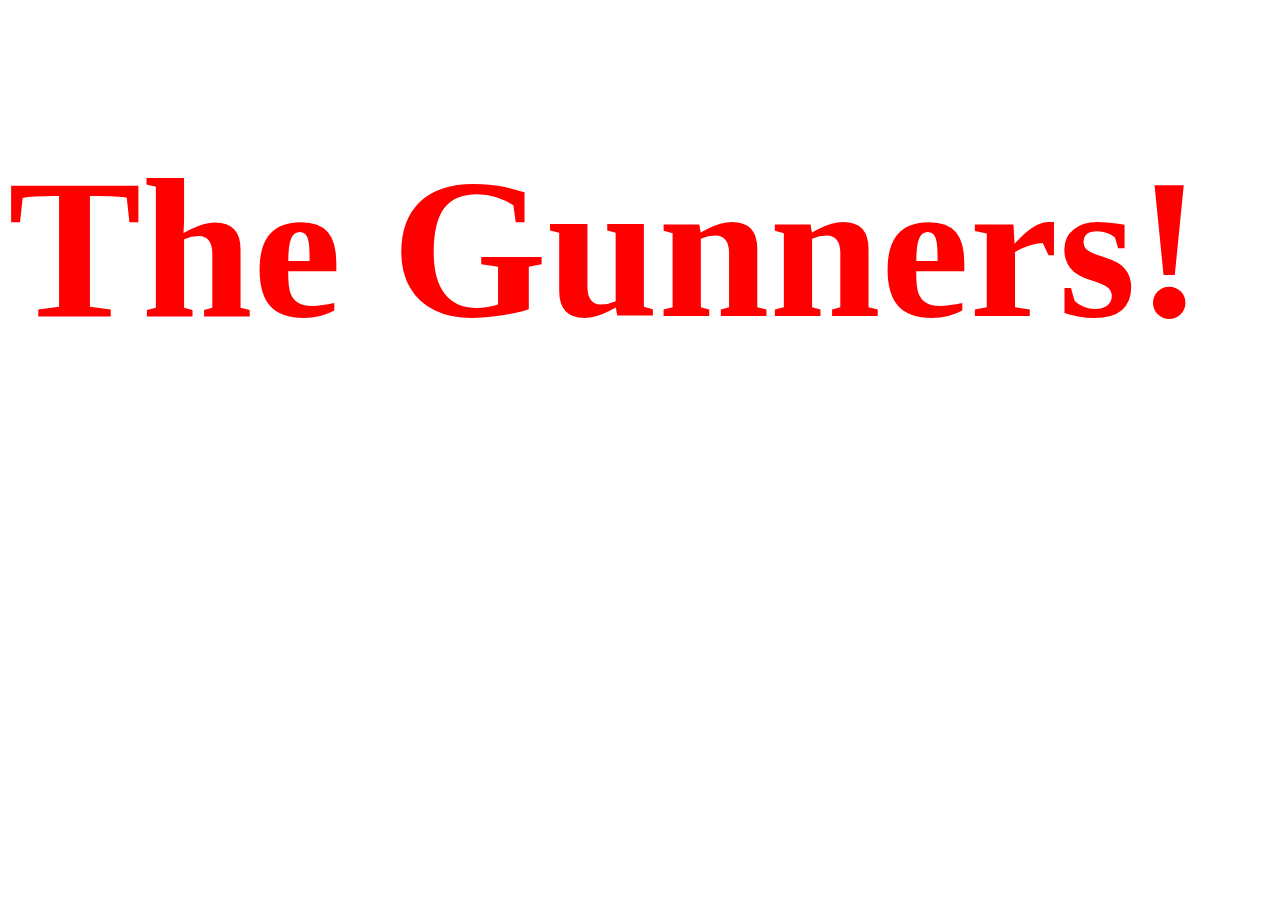
==== index.html @ b9a5c3c1 "initial commit" ====
<!DOCTYPE html>
<html lang="en">
<head>
    <meta charset="UTF-8">
    <meta name="viewport" content="width=device-width, initial-scale=1.0">
    <link rel="stylesheet" href="assets/css/style.css">
    <title>The Gunners Quiz</title>
</head>
<body>
    <h1>The Gunners!</h1>
</body>
</html>
---- assets/css/style.css ----
body {
    color: red;
    font-size: 100px;
}
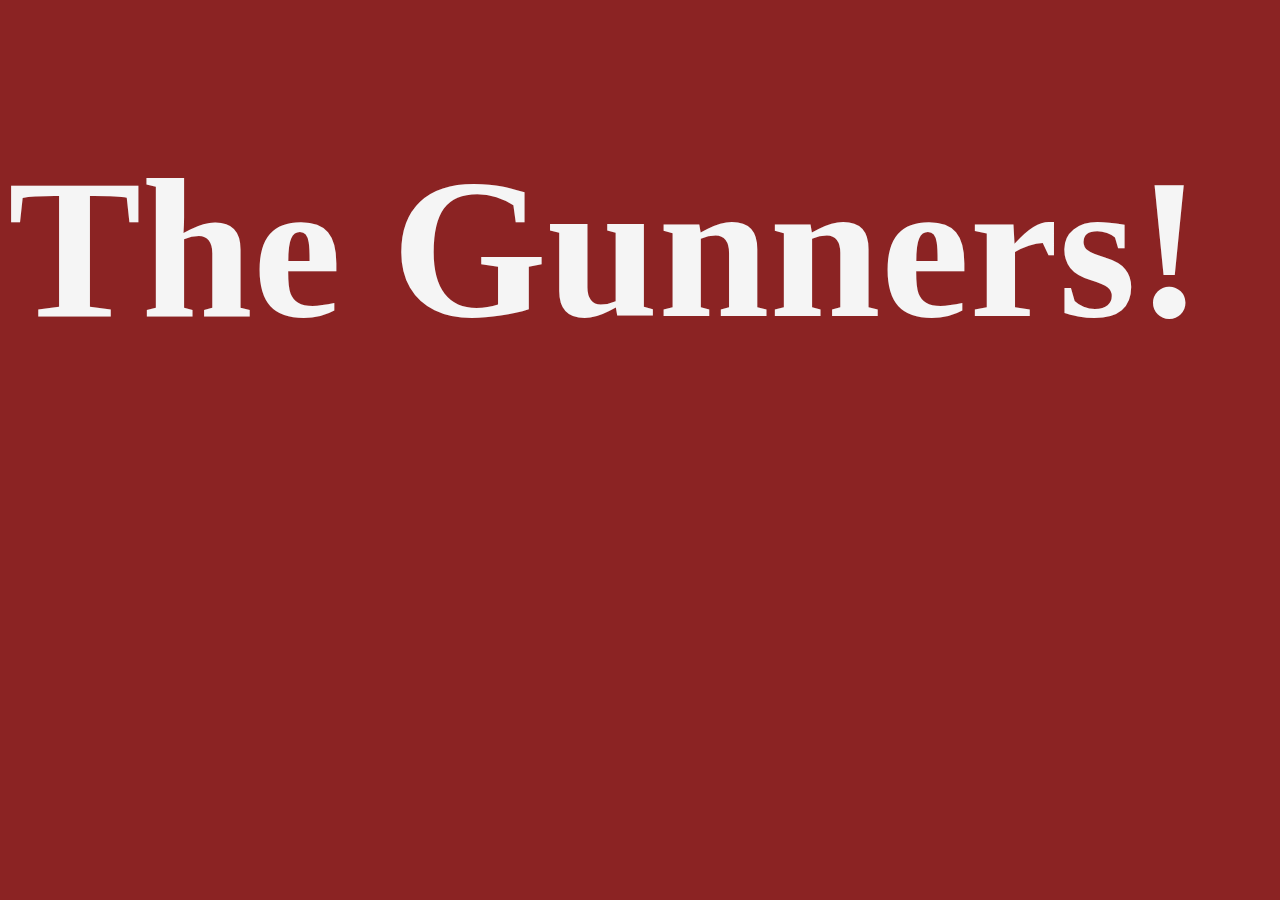
==== commit 27bf0ad5: "add base structure for js" ====
--- a/index.html
+++ b/index.html
@@ -8,5 +8,7 @@
 </head>
 <body>
     <h1>The Gunners!</h1>
+
+    <script src="assets/js/javascript.js"></script>
 </body>
 </html>--- a/assets/css/style.css
+++ b/assets/css/style.css
@@ -1,4 +1,5 @@
 body {
-    color: red;
+    color: whitesmoke;
     font-size: 100px;
+    background-color: rgb(139, 35, 35);
 }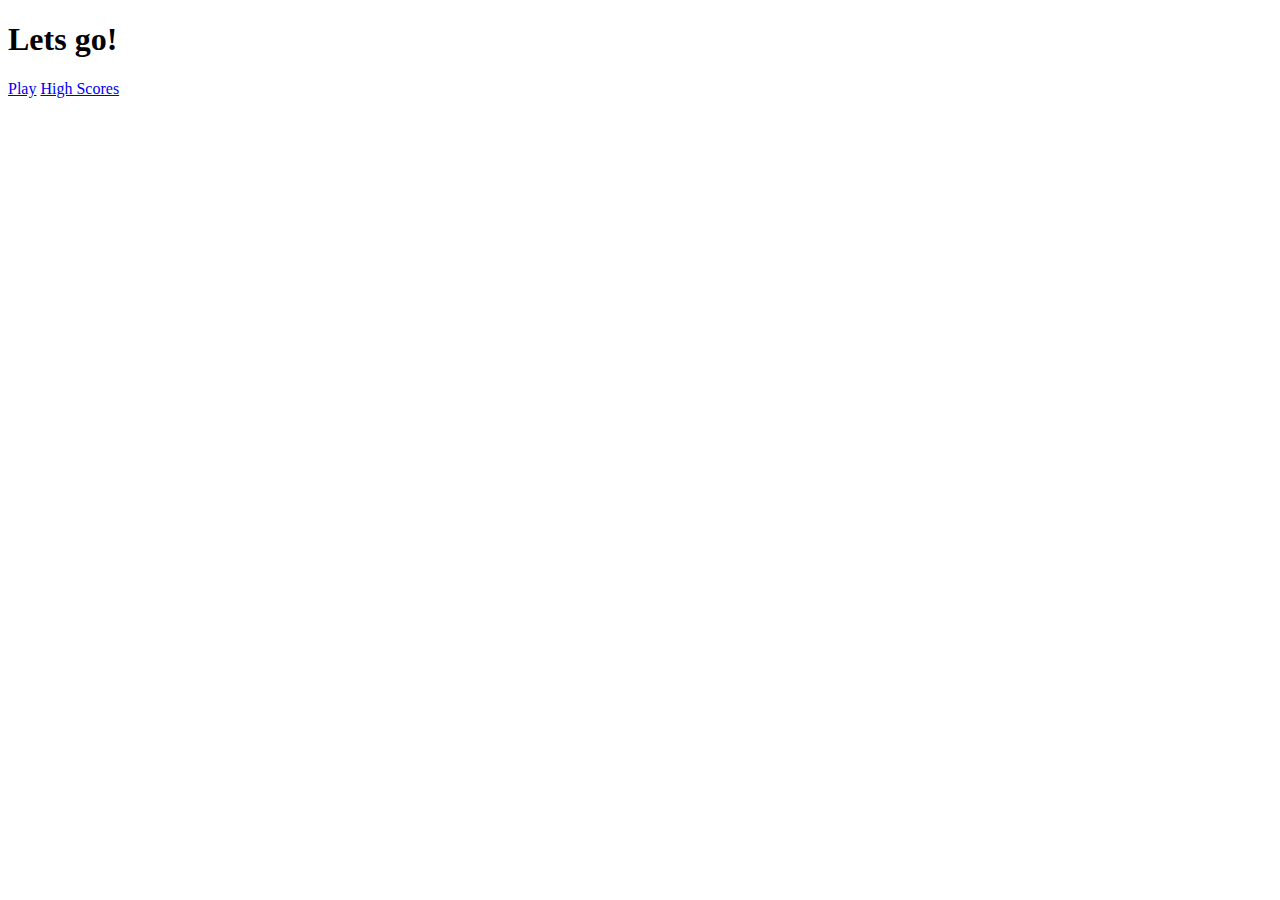
==== commit 4f972a7c: "add buttons to html" ====
--- a/index.html
+++ b/index.html
@@ -3,11 +3,17 @@
 <head>
     <meta charset="UTF-8">
     <meta name="viewport" content="width=device-width, initial-scale=1.0">
+    <title>The Gunners Quiz</title>
     <link rel="stylesheet" href="assets/css/style.css">
-    <title>The Gunners Quiz</title>
 </head>
 <body>
-    <h1>The Gunners!</h1>
+    <div class="container">
+        <div id="home" class="flex-column flex-center">
+            <h1>Lets go!</h1>
+            <a href="/game.html" class="btn">Play</a>
+            <a href="/highscores.html" id="highscore.btn" class="btn">High Scores</a>
+        </div>
+    </div>
 
     <script src="assets/js/javascript.js"></script>
 </body>
--- a/assets/css/style.css
+++ b/assets/css/style.css
@@ -1,5 +1,3 @@
-body {
-    color: whitesmoke;
-    font-size: 100px;
-    background-color: rgb(139, 35, 35);
-}+/* importing google fonts */
+@import url('https://fonts.googleapis.com/css2?family=Roboto+Slab&display=swap');
+
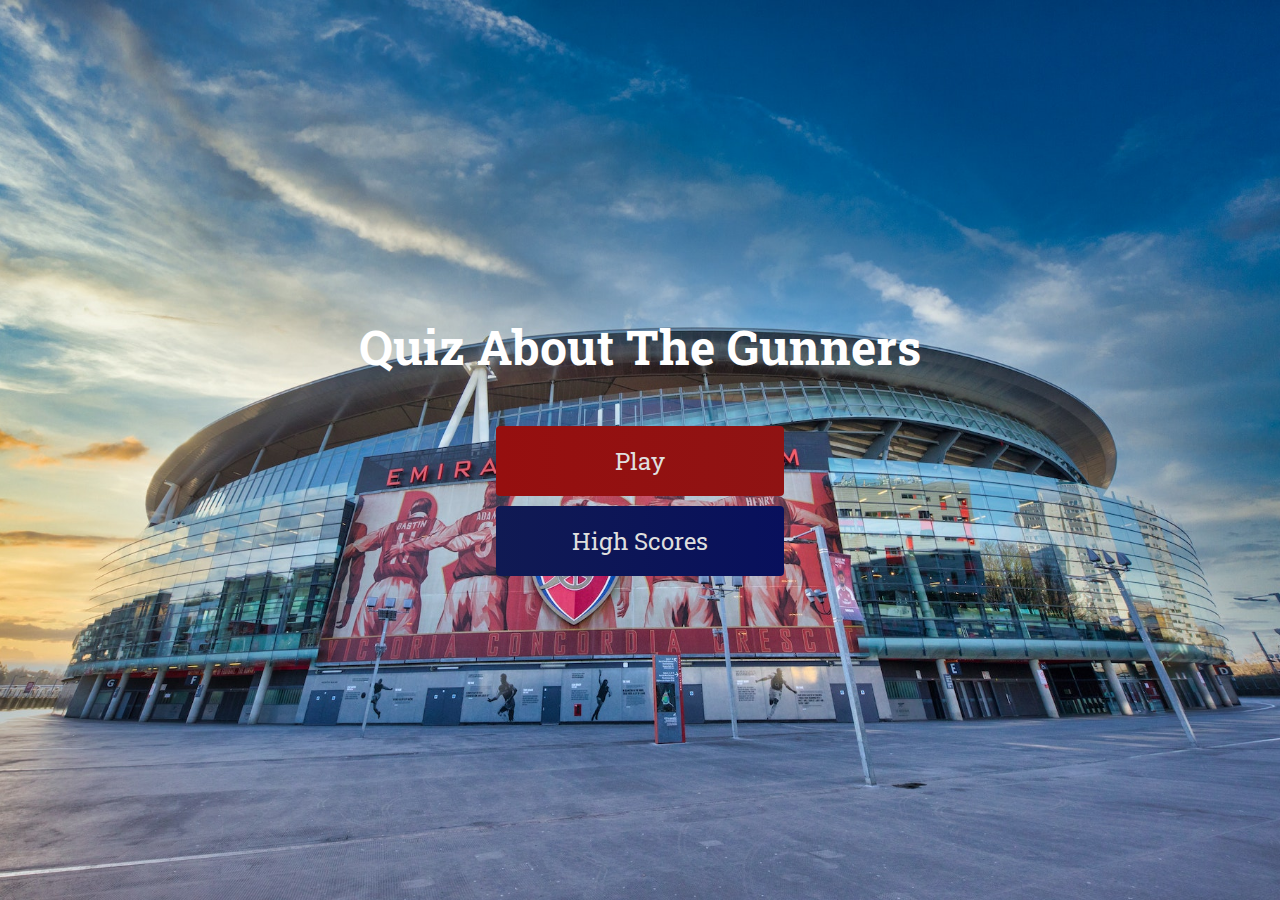
==== commit deabe90e: "add new pages and content to game.html" ====
--- a/index.html
+++ b/index.html
@@ -9,9 +9,9 @@
 <body>
     <div class="container">
         <div id="home" class="flex-column flex-center">
-            <h1>Lets go!</h1>
+            <h1>Quiz About The Gunners</h1>
             <a href="/game.html" class="btn">Play</a>
-            <a href="/highscores.html" id="highscore.btn" class="btn">High Scores</a>
+            <a href="/highscores.html" id="highscore-btn" class="btn">High Scores</a>
         </div>
     </div>
 
--- a/assets/css/style.css
+++ b/assets/css/style.css
@@ -1,3 +1,96 @@
 /* importing google fonts */
 @import url('https://fonts.googleapis.com/css2?family=Roboto+Slab&display=swap');
 
+* {
+    box-sizing: border-box;
+    margin: 0;
+    padding: 0;
+    font-size: 60%;
+    font-family: 'Roboto Slab', sans-serif;
+}
+
+body {
+    background-image: url('/assets/images/arsenal2.jpg');
+    background-position: center;
+    background-size: cover;
+    background-repeat: no-repeat;
+    display: flex;
+    
+}
+
+h1 {
+    font-size: 5rem;
+    color: #fff;
+    margin-bottom: 5rem;
+}
+
+h2 {
+    font-size: 4.3rem;
+    margin-bottom: 4rem;
+}
+
+.container {
+    width: 100vm;
+    height: 100vh;
+    display: flex;
+    justify-content: center;
+    align-items: center;
+    max-width: 78rem;
+    margin: 0 auto;
+    padding: 2rem;
+}
+
+.flex-column {
+    display: flex;
+    flex-direction: column;
+}
+
+.flex-center {
+    justify-content: center;
+    align-items: center;
+}
+
+.justify-center {
+    justify-content: center;
+}
+
+.text-center {
+    text-align: center;
+}
+
+.hidden {
+    display: none;
+}
+
+.btn {
+    font-size: 2.5rem;
+    padding: 2rem 0;
+    width: 30rem;
+    text-align: center;
+    margin-bottom: 1rem;
+    text-decoration: none;
+    color: rgb(223, 223, 222);
+    background: linear-gradient(90deg, rgb(150, 15, 15) 0%, rgb(143, 19, 19) 100%);
+    border-radius: 4px;
+}
+
+.btn:hover {
+    cursor: pointer;
+    box-shadow: 0 0.4rem 1.4rem 0 rgba(173, 20, 20, 0.7);
+    transition: transform 150ms;
+    transform: scale(1);
+}
+
+.btn[disabled]:hover {
+    cursor: not-allowed;
+    box-shadow: none;
+    transform: none;
+}
+
+#highscore-btn {
+    background: linear-gradient(90deg, rgb(16, 26, 83) 0%, rgb(8, 16, 92) 100%);
+}
+
+#highscore-btn:hover {
+    box-shadow: 0 0.4rem 1.4rem 0 rgba(8, 103, 228, 0.7);
+}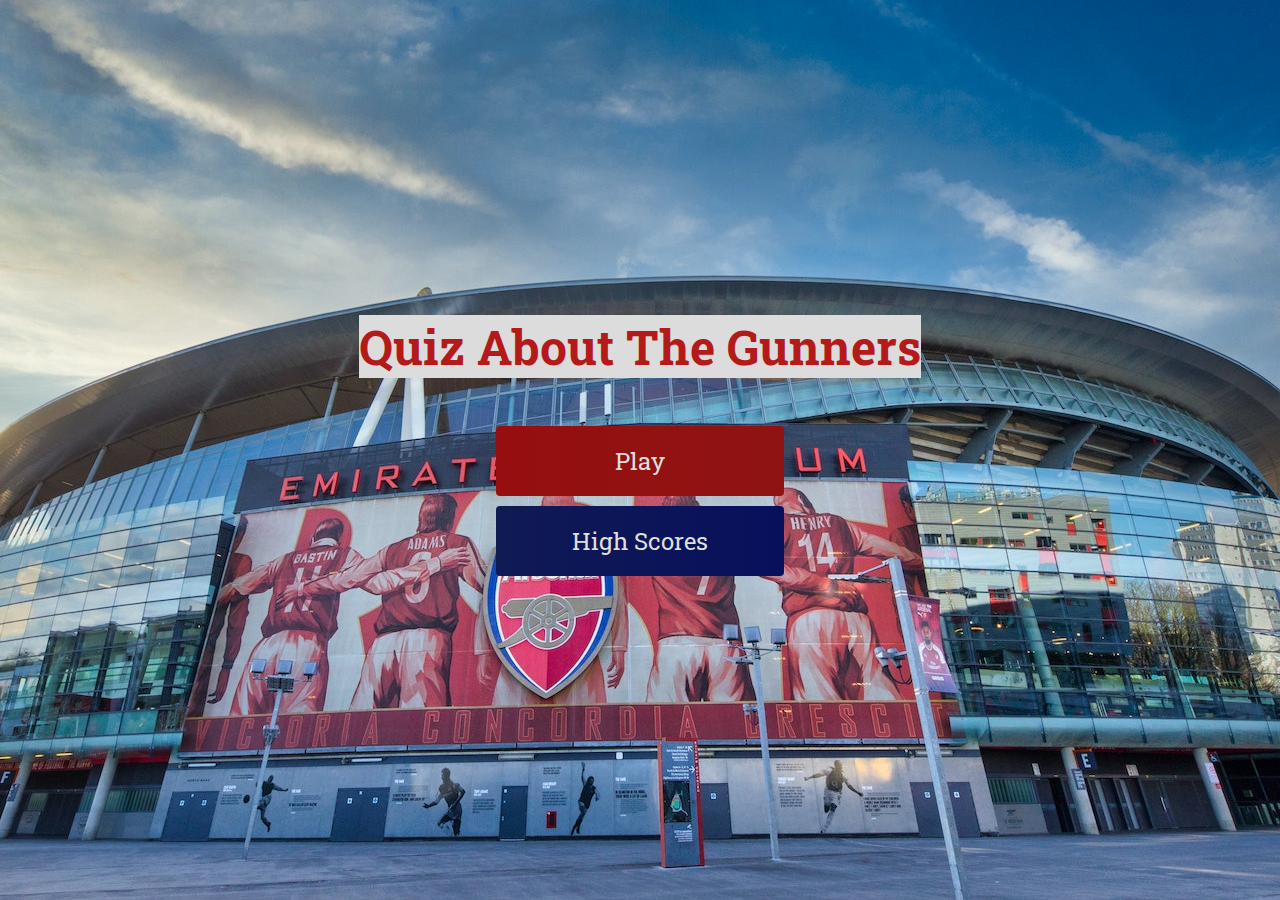
==== commit bdb9b5c6: "changed from absolute file paths to relative" ====
--- a/index.html
+++ b/index.html
@@ -10,8 +10,8 @@
     <div class="container">
         <div id="home" class="flex-column flex-center">
             <h1>Quiz About The Gunners</h1>
-            <a href="/game.html" class="btn">Play</a>
-            <a href="/highscores.html" id="highscore-btn" class="btn">High Scores</a>
+            <a href="game.html" class="btn">Play</a>
+            <a href="highscores.html" id="highscore-btn" class="btn">High Scores</a>
         </div>
     </div>
 
--- a/assets/css/style.css
+++ b/assets/css/style.css
@@ -1,5 +1,9 @@
 /* importing google fonts */
 @import url('https://fonts.googleapis.com/css2?family=Roboto+Slab&display=swap');
+
+:root {
+    background: url('../images/arsenal2.jpg') center center;
+}
 
 * {
     box-sizing: border-box;
@@ -9,19 +13,11 @@
     font-family: 'Roboto Slab', sans-serif;
 }
 
-body {
-    background-image: url('/assets/images/arsenal2.jpg');
-    background-position: center;
-    background-size: cover;
-    background-repeat: no-repeat;
-    display: flex;
-    
-}
-
 h1 {
     font-size: 5rem;
-    color: #fff;
+    color: rgb(180, 26, 26);
     margin-bottom: 5rem;
+    background-color: rgb(221, 220, 220);
 }
 
 h2 {
@@ -93,4 +89,42 @@
 
 #highscore-btn:hover {
     box-shadow: 0 0.4rem 1.4rem 0 rgba(8, 103, 228, 0.7);
-}+}
+
+.end-form-container {
+    width: 100%;
+    display: flex;
+    flex-direction: column;
+    align-items: center;
+    max-width: 30rem;
+}
+
+input {
+    margin-bottom: 1rem;
+    width: 20rem;
+    padding: 1.5rem;
+    font-size: 1.8rem;
+    border: none;
+    box-shadow: 0 0.1rem 1.4rem 0 rgba(173, 20, 20, 0.6);
+}
+
+input::placeholder {
+    color: #aaa;
+}
+
+#username {
+    margin-bottom: 3rem;
+    width: 100%;
+    outline: none;
+}
+
+#end-text {
+    font-size: 2.4rem;
+    color: #fff;
+    text-align: center;
+}
+
+#saveScoreBtn {
+    border: none;
+}
+
